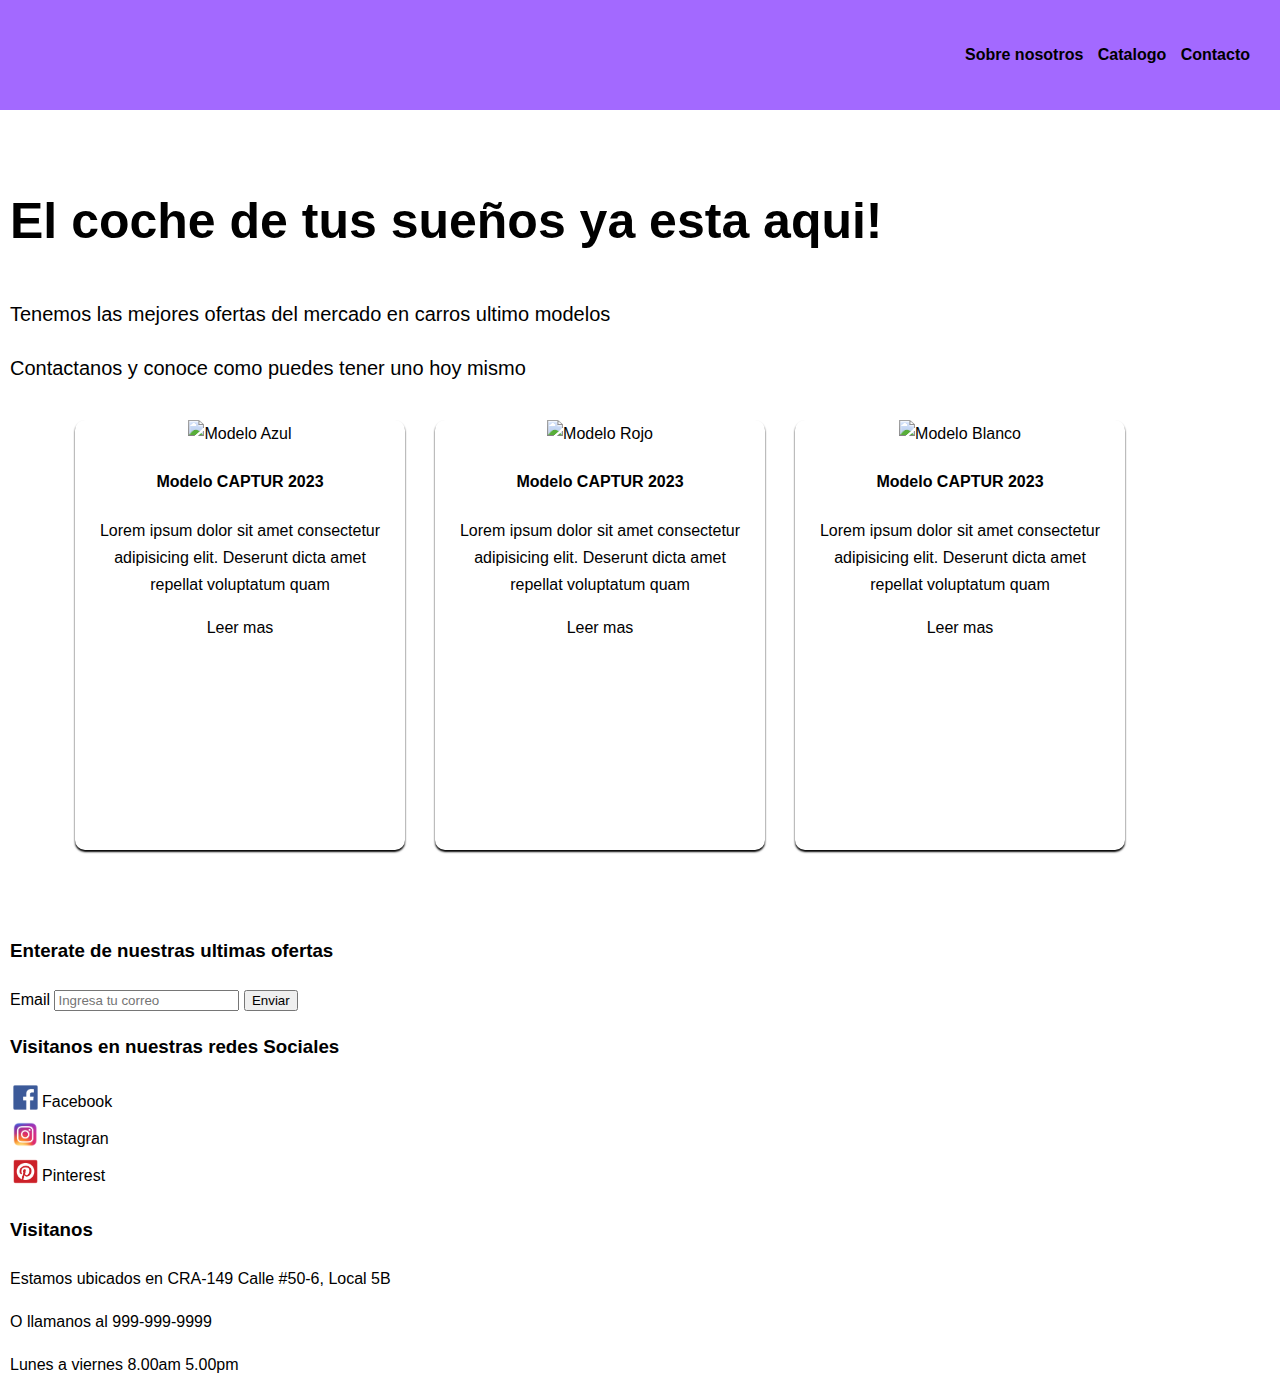
==== index.html @ 90269baa "We start 1" ====
<!DOCTYPE html>
<html lang="es">
<head>
    <meta charset="UTF-8">
    <meta http-equiv="X-UA-Compatible" content="IE=edge">
    <meta name="viewport" content="width=device-width, initial-scale=1.0">
    <link rel="stylesheet" href="/assets/stilo.css">
    <title>CARROS 2023</title>
</head>
<body>
    <header>
        <a href="#" class="logo">
            <img src="https://logodownload.org/wp-content/uploads/2014/09/renault-logo-6.png" alt="">
        </a>
        <nav>
            <a href="" class="nav-link">Sobre nosotros</a>
            <a href="" class="nav-link">Catalogo</a>
            <a href="" class="nav-link">Contacto</a>
        </nav>
    </header>
    <div>
        <div class="Jumbotron">
            <h1>El coche de tus sueños ya esta aqui!</h1>
            <p>Tenemos las mejores ofertas del mercado en carros ultimo modelos</p>
            <p>Contactanos y conoce como puedes tener uno hoy mismo</p>
        </div>
        <div class="container">
            <div class="card">
                <img src="https://imgs.search.brave.com/Fhwbzzg_jPn12jvJW_C_zWIFsVJdFpbfaa1nZNMuF1A/rs:fit:844:225:1/g:ce/aHR0cHM6Ly90c2Uz/Lm1tLmJpbmcubmV0/L3RoP2lkPU9JUC41/WHFCQlFRa0VsUEQ4/XzFUbEVPUU9BSGFF/SyZwaWQ9QXBp" alt="Modelo Azul">
                <h4>Modelo CAPTUR 2023</h4>
                <p>Lorem ipsum dolor sit amet consectetur adipisicing elit. Deserunt dicta amet repellat voluptatum quam </p>
                <a href="#">Leer mas</a>
            </div>
            <div class="card">
                <img src="https://imgs.search.brave.com/QuBfAnqjZ-jCu3-WsOW8sxrEJIlVvD63_Arb2ffxOoQ/rs:fit:711:225:1/g:ce/aHR0cHM6Ly90c2Ux/Lm1tLmJpbmcubmV0/L3RoP2lkPU9JUC42/WjZIOWh6VFVadGVJ/NUhCZDRnU1ZBSGFF/OCZwaWQ9QXBp" alt="Modelo Rojo">
                <h4>Modelo CAPTUR 2023</h4>
                <p>Lorem ipsum dolor sit amet consectetur adipisicing elit. Deserunt dicta amet repellat voluptatum quam </p>
                <a href="#">Leer mas</a>
            </div>
            <div class="card">
                <img src="https://imgs.search.brave.com/Hg19is0LRWfo1hspBBGf2E2bz3eRuUCHX1Y_lHNY4q0/rs:fit:713:225:1/g:ce/aHR0cHM6Ly90c2Uz/Lm1tLmJpbmcubmV0/L3RoP2lkPU9JUC5D/TDdYdWI5VkhEdklV/b1A3X3RHQ2NRSGFF/NyZwaWQ9QXBp" alt="Modelo Blanco">
                <h4>Modelo CAPTUR 2023</h4>
                <p>Lorem ipsum dolor sit amet consectetur adipisicing elit. Deserunt dicta amet repellat voluptatum quam </p>
                <a href="#">Leer mas</a>
            </div>
        </div>
        <div class="adicional">
            <h3><p>Enterate de nuestras ultimas ofertas</p></h3>
            <form action=""></form>
            <label for="Email">Email</label>
            <input type="email" placeholder="Ingresa tu correo">
            <input type="submit" value="Enviar">
        </div>
</body>
<Footer>
    <h3><p>Visitanos en nuestras redes Sociales</p></h3>
    <table>
        <tr>
            <td><img class="logo1" src="/assets/imagenes/facebook.png" alt="logo"></td>
            <td><a href="#">Facebook</a></td>
        </tr>
        <tr>
            <td><img class="logo1" src="/assets/imagenes/instagram.png" alt="logo"></td>
            <td><a href="#">Instagran</a></td>
        </tr>
        <tr>
            <td><img class="logo1" src="/assets/imagenes/pinterest.png" alt="logo"></td>
            <td><a href="#">Pinterest</a></td>
        </tr>
    </table>
    <h3><p class="ubicacion_1"> Visitanos</p></h3>
    <p>Estamos ubicados en CRA-149 Calle #50-6, Local 5B</p>
    <p>O llamanos al 999-999-9999</p>
    <div class="horario">
        <th>Lunes a viernes</th>
        <tr>8.00am 5.00pm</tr>
    </div>
</Footer>
</html>
---- assets/stilo.css ----
html, body {
    margin: 0;
    padding:0;
}

body {
    width: 100%;
    height: 100%;
    font-family: 'Gill Sans', 'Gill Sans MT', Calibri, 'Trebuchet MS', sans-serif;
    line-height: 1.7;
    background-color: #ffffff93;
}

header {
    display: flex;
    justify-content: space-between;
    min-height: 70px;
    background-color: #6200ff96;
    padding: 20px;
    align-items: center;
    margin: 0px 0px 25px 0px;
}

a{
    text-decoration: none; color: rgb(0, 0, 0);
}

.logo{
    display: flex;
    align-items: center;
}

.logo img {
    height: 50px;
    margin: right;
}

nav a {
    font-weight: 600;
    padding-right: 10px;
}

a:hover {
    color:rgb(3, 38, 235)
}

.Jumbotron{
    width: 1200px;
    height: 150px;
    padding: 10px;
    margin: 0px 0px 50px 0px;
}

.Jumbotron h1 {
    font-size: 50px;

}

.Jumbotron p {
    font-size: 20px;
}

.container{
    width: 100%;
    max-width: 1200px;
    height: 430px;
    display:flex;
    flex-wrap: wrap;
    justify-content: center;
    margin:100px 0px 50px 0px;
}

.container .card{
    width: 330px;
    height: 430px;
    border-radius: 10px;
    box-shadow: 0 2px 2px rgba(0,0,0,5);
    overflow: hidden;
    margin: 15px;
    text-align: center;
    transition: all 0.25;
}
.container.card:hover{
    transform: translatey(-15px);
    box-shadow: 0 12px 16px rgba(0, 0, 0, 2);
}

.container .card img{
    width: 330px;
    height: 220px;
}

.container .card h4{
    font-weight: 600;
}

.container .card p{
    padding: 0 1rem;
    font-size: 16px;
    font-weight: 300;
}

.container .card a{
    font-size: 500;
}

/*.blog {
    display: flex;
    width: 15px;
    height: 15px;
    align-items: center;
    padding: 15px;
    margin: 100px 10px 100px 10px;
}*/

.adicional{
    margin: 100px 0 0 10px;
    justify-content: center;
    align-items: center;
    border-radius: 10px;
}

footer {
    align-items: center;
    margin: 10px;
}

@media (max-width:700px){
    header {
        flex-direction: column;
    }
    nav {
        padding: 10px 0px;
    }
}
.logo1 {
    width: 25px;
}
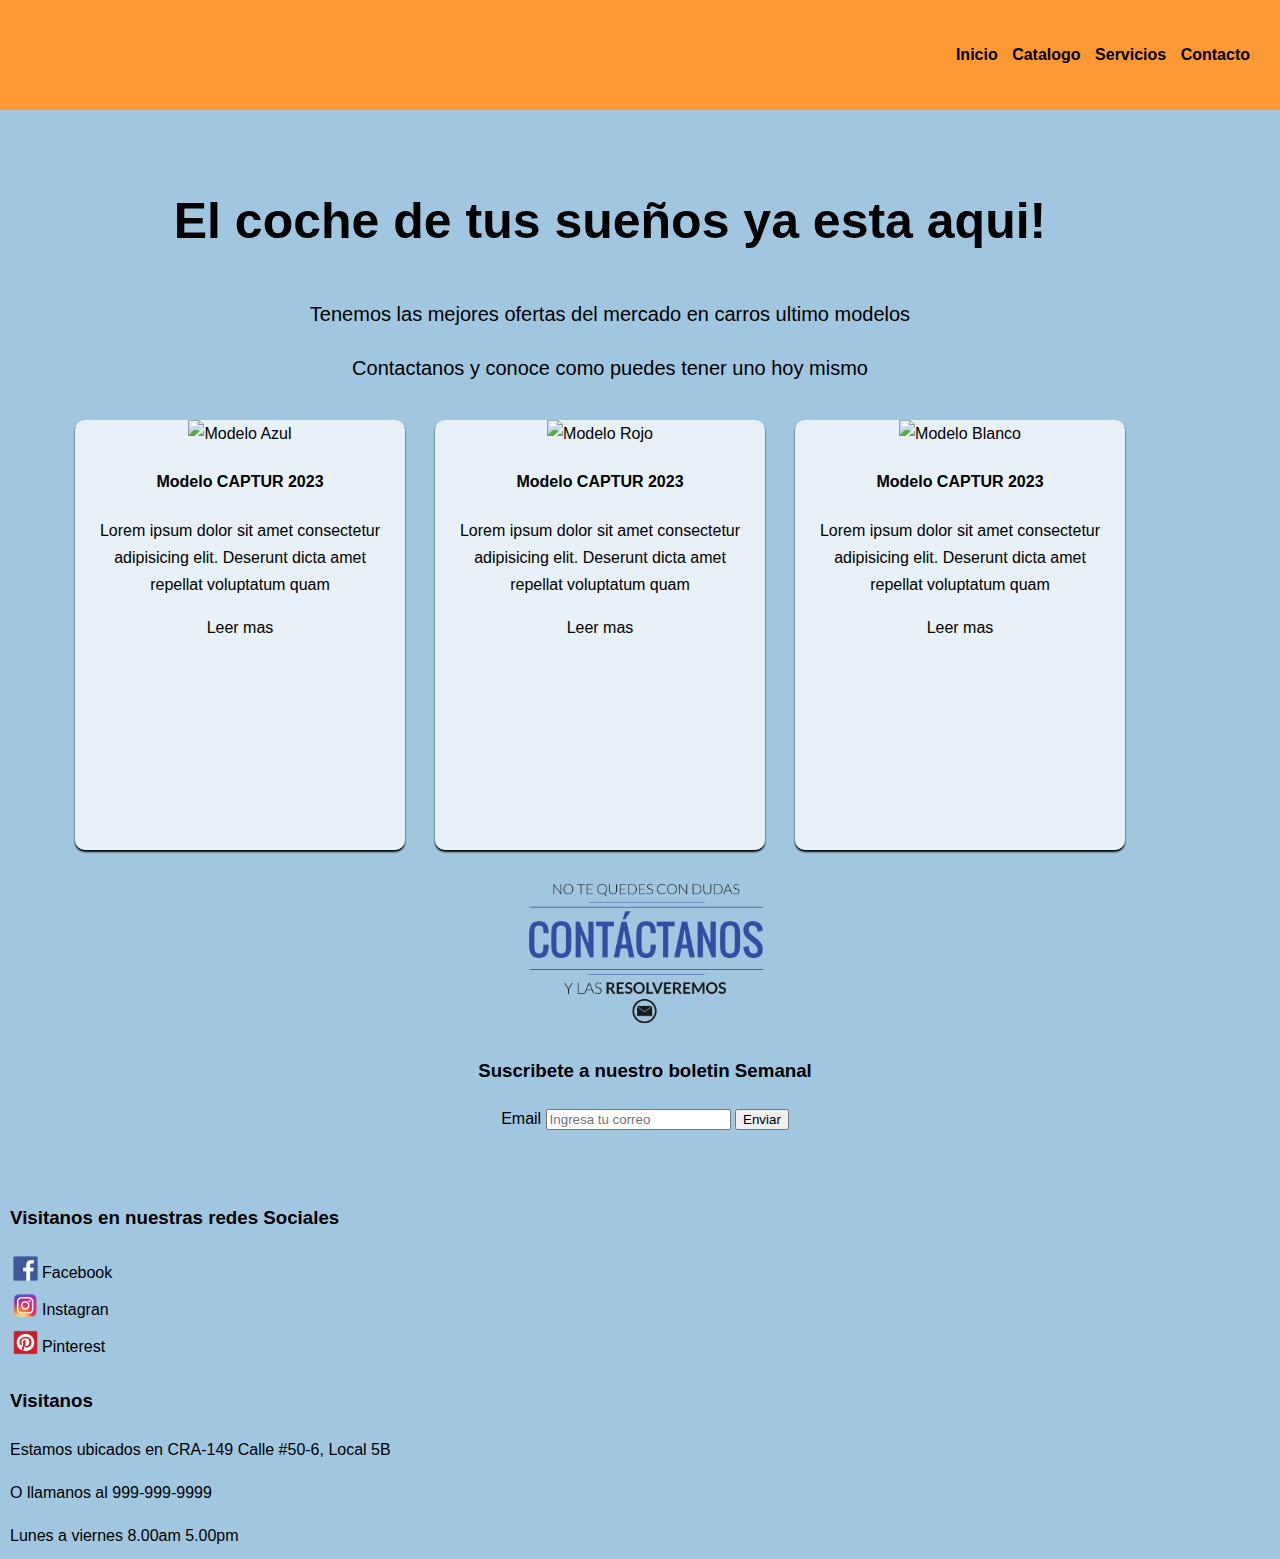
==== commit 7dbdb940: "stilo de fondo" ====
--- a/index.html
+++ b/index.html
@@ -4,7 +4,8 @@
     <meta charset="UTF-8">
     <meta http-equiv="X-UA-Compatible" content="IE=edge">
     <meta name="viewport" content="width=device-width, initial-scale=1.0">
-    <link rel="stylesheet" href="/assets/stilo.css">
+    <link rel="stylesheet" href="/css/stilo.css">
+    <link rel="stylesheet" href="/css/fondos.css">
     <title>CARROS 2023</title>
 </head>
 <body>
@@ -13,9 +14,10 @@
             <img src="https://logodownload.org/wp-content/uploads/2014/09/renault-logo-6.png" alt="">
         </a>
         <nav>
-            <a href="" class="nav-link">Sobre nosotros</a>
-            <a href="" class="nav-link">Catalogo</a>
-            <a href="" class="nav-link">Contacto</a>
+            <a href="/index.html" class="nav-link">Inicio</a>
+            <a href="#" class="nav-link">Catalogo</a>
+            <a href="#" class="nav-link">Servicios</a>
+            <a href="/html/contact.html" class="nav-link">Contacto</a>
         </nav>
     </header>
     <div>
@@ -45,11 +47,15 @@
             </div>
         </div>
         <div class="adicional">
-            <h3><p>Enterate de nuestras ultimas ofertas</p></h3>
-            <form action=""></form>
-            <label for="Email">Email</label>
-            <input type="email" placeholder="Ingresa tu correo">
-            <input type="submit" value="Enviar">
+            <div>
+                <img src="/assets/imagenes/contactanos.png" alt="">
+            </div>
+            <div><h3><p>Suscribete a nuestro boletin Semanal</p></h3>
+                <form action=""></form>
+                <label for="Email">Email</label>
+                <input type="email" placeholder="Ingresa tu correo">
+                <button>Enviar</button>
+            </div>
         </div>
 </body>
 <Footer>
--- a/css/stilo.css
+++ b/css/stilo.css
@@ -0,0 +1,138 @@
+html, body {
+    margin: 0;
+    padding:0;
+}
+
+body {
+    width: 100%;
+    height: 100%;
+    font-family:Verdana, Geneva, Tahoma, sans-serif ;
+    line-height: 1.7;
+}
+
+header {
+    display: flex;
+    justify-content: space-between;
+    min-height: 70px;
+    background-color: #FF9933;
+    padding: 20px;
+    align-items: center;
+    margin: 0px 0px 25px 0px;
+}
+
+a{
+    text-decoration: none; color: rgb(0, 0, 0);
+}
+
+.logo{
+    display: flex;
+    align-items: center;
+}
+
+.logo img {
+    height: 50px;
+    margin: right;
+}
+
+nav a {
+    font-weight: 600;
+    padding-right: 10px;
+}
+
+a:hover {
+    color:rgb(3, 38, 235)
+}
+
+.Jumbotron{
+    width: 1200px;
+    height: 150px;
+    padding: 10px;
+    margin: 0px 0px 50px 0px;
+    text-align: center;
+}
+
+.Jumbotron h1 {
+    font-size: 50px;
+}
+
+.Jumbotron p {
+    font-size: 20px;
+}
+
+.container{
+    width: 100%;
+    max-width: 1200px;
+    height: 400px;
+    display:flex;
+    flex-wrap: wrap;
+    justify-content: center;
+    margin:100px 0px 50px 0px;
+}
+
+.container .card{
+    width: 330px;
+    height: 430px;
+    border-radius: 10px;
+    box-shadow: 0 2px 2px rgba(0,0,0,5);
+    overflow: hidden;
+    margin: 15px;
+    text-align: center;
+    transition: all 0.25;
+    background-color: rgba(255, 255, 255, 0.74);
+}
+.container.card:hover{
+    transform: translatey(-15px);
+    box-shadow: 0 12px 16px rgba(0, 0, 0, 2);
+}
+
+.container .card img{
+    width: 330px;
+    height: 220px;
+}
+
+.container .card h4{
+    font-weight: 600;
+}
+
+.container .card p{
+    padding: 0 1rem;
+    font-size: 16px;
+    font-weight: 300;
+}
+
+.container .card a{
+    font-size: 500;
+}
+
+.adicional{
+    margin: 70px 0 70px 10px;
+    justify-content: center;
+    align-items: center;
+    border-radius: 10px;
+    text-align: center;
+    border-radius: 50px;
+}
+
+.adicional img {
+    align-items: right;
+    width: 250px;
+
+}
+
+footer {
+    align-items: center;
+    margin: 10px;
+}
+
+@media (max-width:700px){
+    header {
+        flex-direction: column;
+    }
+    nav {
+        padding: 10px 0px;
+    }
+}
+.logo1 {
+    width: 25px;
+}
+
--- a/css/fondos.css
+++ b/css/fondos.css
@@ -0,0 +1,3 @@
+body {
+    background-color: #A1C7E0;
+}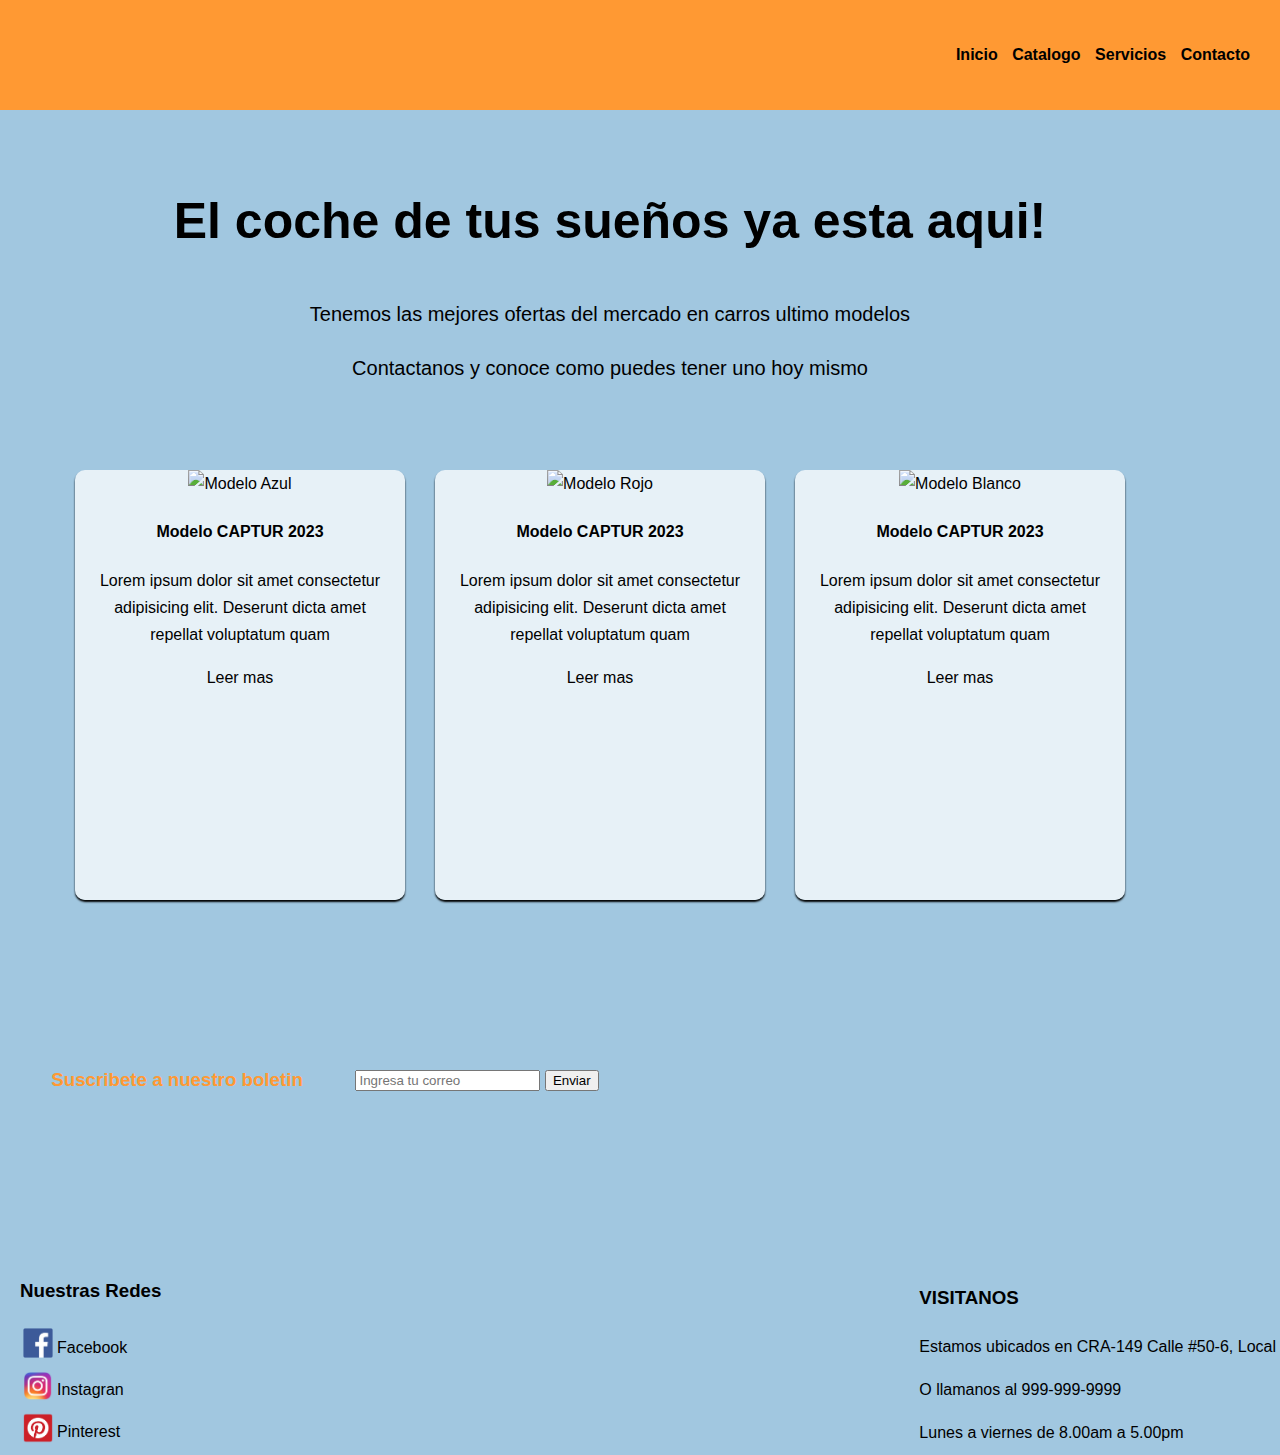
==== commit 83077d6e: "Contact page" ====
--- a/index.html
+++ b/index.html
@@ -1,85 +1,95 @@
 <!DOCTYPE html>
 <html lang="es">
-<head>
-    <meta charset="UTF-8">
-    <meta http-equiv="X-UA-Compatible" content="IE=edge">
-    <meta name="viewport" content="width=device-width, initial-scale=1.0">
-    <link rel="stylesheet" href="/css/stilo.css">
-    <link rel="stylesheet" href="/css/fondos.css">
-    <title>CARROS 2023</title>
-</head>
-<body>
-    <header>
-        <a href="#" class="logo">
-            <img src="https://logodownload.org/wp-content/uploads/2014/09/renault-logo-6.png" alt="">
-        </a>
-        <nav>
-            <a href="/index.html" class="nav-link">Inicio</a>
-            <a href="#" class="nav-link">Catalogo</a>
-            <a href="#" class="nav-link">Servicios</a>
-            <a href="/html/contact.html" class="nav-link">Contacto</a>
-        </nav>
-    </header>
-    <div>
-        <div class="Jumbotron">
-            <h1>El coche de tus sueños ya esta aqui!</h1>
-            <p>Tenemos las mejores ofertas del mercado en carros ultimo modelos</p>
-            <p>Contactanos y conoce como puedes tener uno hoy mismo</p>
+    <head>
+        <meta charset="UTF-8">
+        <meta http-equiv="X-UA-Compatible" content="IE=edge">
+        <meta name="viewport" content="width=device-width, initial-scale=1.0">
+        <link rel="stylesheet" href="/css/stilo.css">
+        <link rel="stylesheet" href="/css/fondos.css">
+        <title>CARROS 2023</title>
+    </head>
+    <body>
+        <header>
+            <a href="#" class="logo">
+                <img src="https://logodownload.org/wp-content/uploads/2014/09/renault-logo-6.png" alt="">
+            </a>
+            <nav>
+                <a href="/index.html" class="nav-link">Inicio</a>
+                <a href="#" class="nav-link">Catalogo</a>
+                <a href="#" class="nav-link">Servicios</a>
+                <a href="/html/contact.html" class="nav-link">Contacto</a>
+            </nav>
+        </header>
+        <section id="jumbotron">
+            <div class="Jumbotron">
+                <h1>El coche de tus sueños ya esta aqui!</h1>
+                <p>Tenemos las mejores ofertas del mercado en carros ultimo modelos</p>
+                <p>Contactanos y conoce como puedes tener uno hoy mismo</p>
+            </div>
+        </section>
+        <section id="productos">
+            <div class="container">
+                <div class="card">
+                    <img src="https://imgs.search.brave.com/Fhwbzzg_jPn12jvJW_C_zWIFsVJdFpbfaa1nZNMuF1A/rs:fit:844:225:1/g:ce/aHR0cHM6Ly90c2Uz/Lm1tLmJpbmcubmV0/L3RoP2lkPU9JUC41/WHFCQlFRa0VsUEQ4/XzFUbEVPUU9BSGFF/SyZwaWQ9QXBp" alt="Modelo Azul">
+                    <h4>Modelo CAPTUR 2023</h4>
+                    <p>Lorem ipsum dolor sit amet consectetur adipisicing elit. Deserunt dicta amet repellat voluptatum quam </p>
+                    <a href="#">Leer mas</a>
+                </div>
+                <div class="card">
+                    <img src="https://imgs.search.brave.com/QuBfAnqjZ-jCu3-WsOW8sxrEJIlVvD63_Arb2ffxOoQ/rs:fit:711:225:1/g:ce/aHR0cHM6Ly90c2Ux/Lm1tLmJpbmcubmV0/L3RoP2lkPU9JUC42/WjZIOWh6VFVadGVJ/NUhCZDRnU1ZBSGFF/OCZwaWQ9QXBp" alt="Modelo Rojo">
+                    <h4>Modelo CAPTUR 2023</h4>
+                    <p>Lorem ipsum dolor sit amet consectetur adipisicing elit. Deserunt dicta amet repellat voluptatum quam </p>
+                    <a href="#">Leer mas</a>
+                </div>
+                <div class="card">
+                    <img src="https://imgs.search.brave.com/Hg19is0LRWfo1hspBBGf2E2bz3eRuUCHX1Y_lHNY4q0/rs:fit:713:225:1/g:ce/aHR0cHM6Ly90c2Uz/Lm1tLmJpbmcubmV0/L3RoP2lkPU9JUC5D/TDdYdWI5VkhEdklV/b1A3X3RHQ2NRSGFF/NyZwaWQ9QXBp" alt="Modelo Blanco">
+                    <h4>Modelo CAPTUR 2023</h4>
+                    <p>Lorem ipsum dolor sit amet consectetur adipisicing elit. Deserunt dicta amet repellat voluptatum quam </p>
+                    <a href="#">Leer mas</a>
+                </div>
+            </div>
+        </section>
+        <section id="adicional-section" >
+            <div class="adicional">
+                <div class="adicional1">
+                    <h3><p>Suscribete a nuestro boletin</p></h3>
+                </div>
+                <form action="adicional2">
+                    <label for="Email"></label>
+                    <input type="email" placeholder="Ingresa tu correo">
+                    <button>Enviar</button>
+                </form>
+            </div>
+        </sectionsection->
+    </body>
+    <Footer>
+        <div>
+            <h3><p>Nuestras Redes </p></h3>
+            <table>
+                <tr>
+                    <td><img class="logo1" src="/assets/imagenes/facebook.png" alt="logo"></td>
+                    <td><a href="#">Facebook</a></td>
+                </tr>
+                <tr>
+                    <td><img class="logo1" src="/assets/imagenes/instagram.png" alt="logo"></td>
+                    <td><a href="#">Instagran</a></td>
+                </tr>
+                <tr>
+                    <td><img class="logo1" src="/assets/imagenes/pinterest.png" alt="logo"></td>
+                    <td><a href="#">Pinterest</a></td>
+                </tr>
+            </table>
         </div>
-        <div class="container">
-            <div class="card">
-                <img src="https://imgs.search.brave.com/Fhwbzzg_jPn12jvJW_C_zWIFsVJdFpbfaa1nZNMuF1A/rs:fit:844:225:1/g:ce/aHR0cHM6Ly90c2Uz/Lm1tLmJpbmcubmV0/L3RoP2lkPU9JUC41/WHFCQlFRa0VsUEQ4/XzFUbEVPUU9BSGFF/SyZwaWQ9QXBp" alt="Modelo Azul">
-                <h4>Modelo CAPTUR 2023</h4>
-                <p>Lorem ipsum dolor sit amet consectetur adipisicing elit. Deserunt dicta amet repellat voluptatum quam </p>
-                <a href="#">Leer mas</a>
-            </div>
-            <div class="card">
-                <img src="https://imgs.search.brave.com/QuBfAnqjZ-jCu3-WsOW8sxrEJIlVvD63_Arb2ffxOoQ/rs:fit:711:225:1/g:ce/aHR0cHM6Ly90c2Ux/Lm1tLmJpbmcubmV0/L3RoP2lkPU9JUC42/WjZIOWh6VFVadGVJ/NUhCZDRnU1ZBSGFF/OCZwaWQ9QXBp" alt="Modelo Rojo">
-                <h4>Modelo CAPTUR 2023</h4>
-                <p>Lorem ipsum dolor sit amet consectetur adipisicing elit. Deserunt dicta amet repellat voluptatum quam </p>
-                <a href="#">Leer mas</a>
-            </div>
-            <div class="card">
-                <img src="https://imgs.search.brave.com/Hg19is0LRWfo1hspBBGf2E2bz3eRuUCHX1Y_lHNY4q0/rs:fit:713:225:1/g:ce/aHR0cHM6Ly90c2Uz/Lm1tLmJpbmcubmV0/L3RoP2lkPU9JUC5D/TDdYdWI5VkhEdklV/b1A3X3RHQ2NRSGFF/NyZwaWQ9QXBp" alt="Modelo Blanco">
-                <h4>Modelo CAPTUR 2023</h4>
-                <p>Lorem ipsum dolor sit amet consectetur adipisicing elit. Deserunt dicta amet repellat voluptatum quam </p>
-                <a href="#">Leer mas</a>
+        <div>
+            <h3><p class="ubicacion_1"> VISITANOS</p></h3>
+            <p>Estamos ubicados en CRA-149 Calle #50-6, Local 5B</p>
+            <p>O llamanos al 999-999-9999</p>
+            <div class="horario">
+                <tr>
+                    <td>Lunes a viernes</td>
+                    <td>de 8.00am a 5.00pm</td>
+                </tr>
             </div>
         </div>
-        <div class="adicional">
-            <div>
-                <img src="/assets/imagenes/contactanos.png" alt="">
-            </div>
-            <div><h3><p>Suscribete a nuestro boletin Semanal</p></h3>
-                <form action=""></form>
-                <label for="Email">Email</label>
-                <input type="email" placeholder="Ingresa tu correo">
-                <button>Enviar</button>
-            </div>
-        </div>
-</body>
-<Footer>
-    <h3><p>Visitanos en nuestras redes Sociales</p></h3>
-    <table>
-        <tr>
-            <td><img class="logo1" src="/assets/imagenes/facebook.png" alt="logo"></td>
-            <td><a href="#">Facebook</a></td>
-        </tr>
-        <tr>
-            <td><img class="logo1" src="/assets/imagenes/instagram.png" alt="logo"></td>
-            <td><a href="#">Instagran</a></td>
-        </tr>
-        <tr>
-            <td><img class="logo1" src="/assets/imagenes/pinterest.png" alt="logo"></td>
-            <td><a href="#">Pinterest</a></td>
-        </tr>
-    </table>
-    <h3><p class="ubicacion_1"> Visitanos</p></h3>
-    <p>Estamos ubicados en CRA-149 Calle #50-6, Local 5B</p>
-    <p>O llamanos al 999-999-9999</p>
-    <div class="horario">
-        <th>Lunes a viernes</th>
-        <tr>8.00am 5.00pm</tr>
-    </div>
-</Footer>
+    </Footer>
 </html>--- a/css/stilo.css
+++ b/css/stilo.css
@@ -30,7 +30,7 @@
 }
 
 .logo img {
-    height: 50px;
+    height: 60px;
     margin: right;
 }
 
@@ -45,7 +45,7 @@
 
 .Jumbotron{
     width: 1200px;
-    height: 150px;
+    height: 200px;
     padding: 10px;
     margin: 0px 0px 50px 0px;
     text-align: center;
@@ -80,10 +80,6 @@
     transition: all 0.25;
     background-color: rgba(255, 255, 255, 0.74);
 }
-.container.card:hover{
-    transform: translatey(-15px);
-    box-shadow: 0 12px 16px rgba(0, 0, 0, 2);
-}
 
 .container .card img{
     width: 330px;
@@ -105,23 +101,83 @@
 }
 
 .adicional{
-    margin: 70px 0 70px 10px;
+    width: 600px;
+    height: 300px;
+    display: flex;
+    flex-wrap: wrap;
+    justify-content: space-around;
+    align-items: center;
+    padding: 25px;
+}
+
+.adicional1 {
+    color: #FF9933;
+    text-shadow: black;
+}
+
+.form {
+    display: flex;
+    flex-wrap: wrap;
     justify-content: center;
     align-items: center;
-    border-radius: 10px;
-    text-align: center;
-    border-radius: 50px;
+    box-sizing: border-box;
+    margin: auto;
+    width: 300px;
+    margin-bottom: 100px;
 }
 
-.adicional img {
-    align-items: right;
-    width: 250px;
+.form img {
+    display: flex;
+    justify-content: center;
+    width: 400px;
+    height: 100%; /*chequear*/
+    padding: 100px;
+}
 
+.form input {
+    width: 100%;
+}
+
+.control {
+    font-size: 18px;
+    padding: 7px;
+    color: #000000;
+    background-color: rgba(255, 255, 255, 0.74);
+    border-radius:4px, solid;
+    border: 1px;
+    margin-bottom: 10px;
+    font-family: Verdana, Geneva, Tahoma, sans-serif;
+}
+.control1 {
+    height: 100px;
+    text-align: top;
+    font-size: 18px;
+    padding: 7px;
+    color: #000000;
+    background-color: rgba(255, 255, 255, 0.74);
+    border-radius:4px, solid;
+    border: 1px;
+    margin-bottom: 10px;
+    font-family: Verdana, Geneva, Tahoma, sans-serif;
+}
+
+.enviar {
+    width: 100%;
+    height: 35px;
+    padding: 7px;
+    font-size: 15px;
+    text-align: center;
+    justify-items:  center;
 }
 
 footer {
+    display: flex;
+    flex-wrap:nowrap;
     align-items: center;
-    margin: 10px;
+    justify-content: space-between;
+    width: 100%;
+    height: 200px;
+    padding: 0 20px 0 20px;
 }
 
 @media (max-width:700px){
@@ -133,6 +189,9 @@
     }
 }
 .logo1 {
-    width: 25px;
+    width: 30px;
 }
 
+.formulario {
+    margin-top: 20px;
+}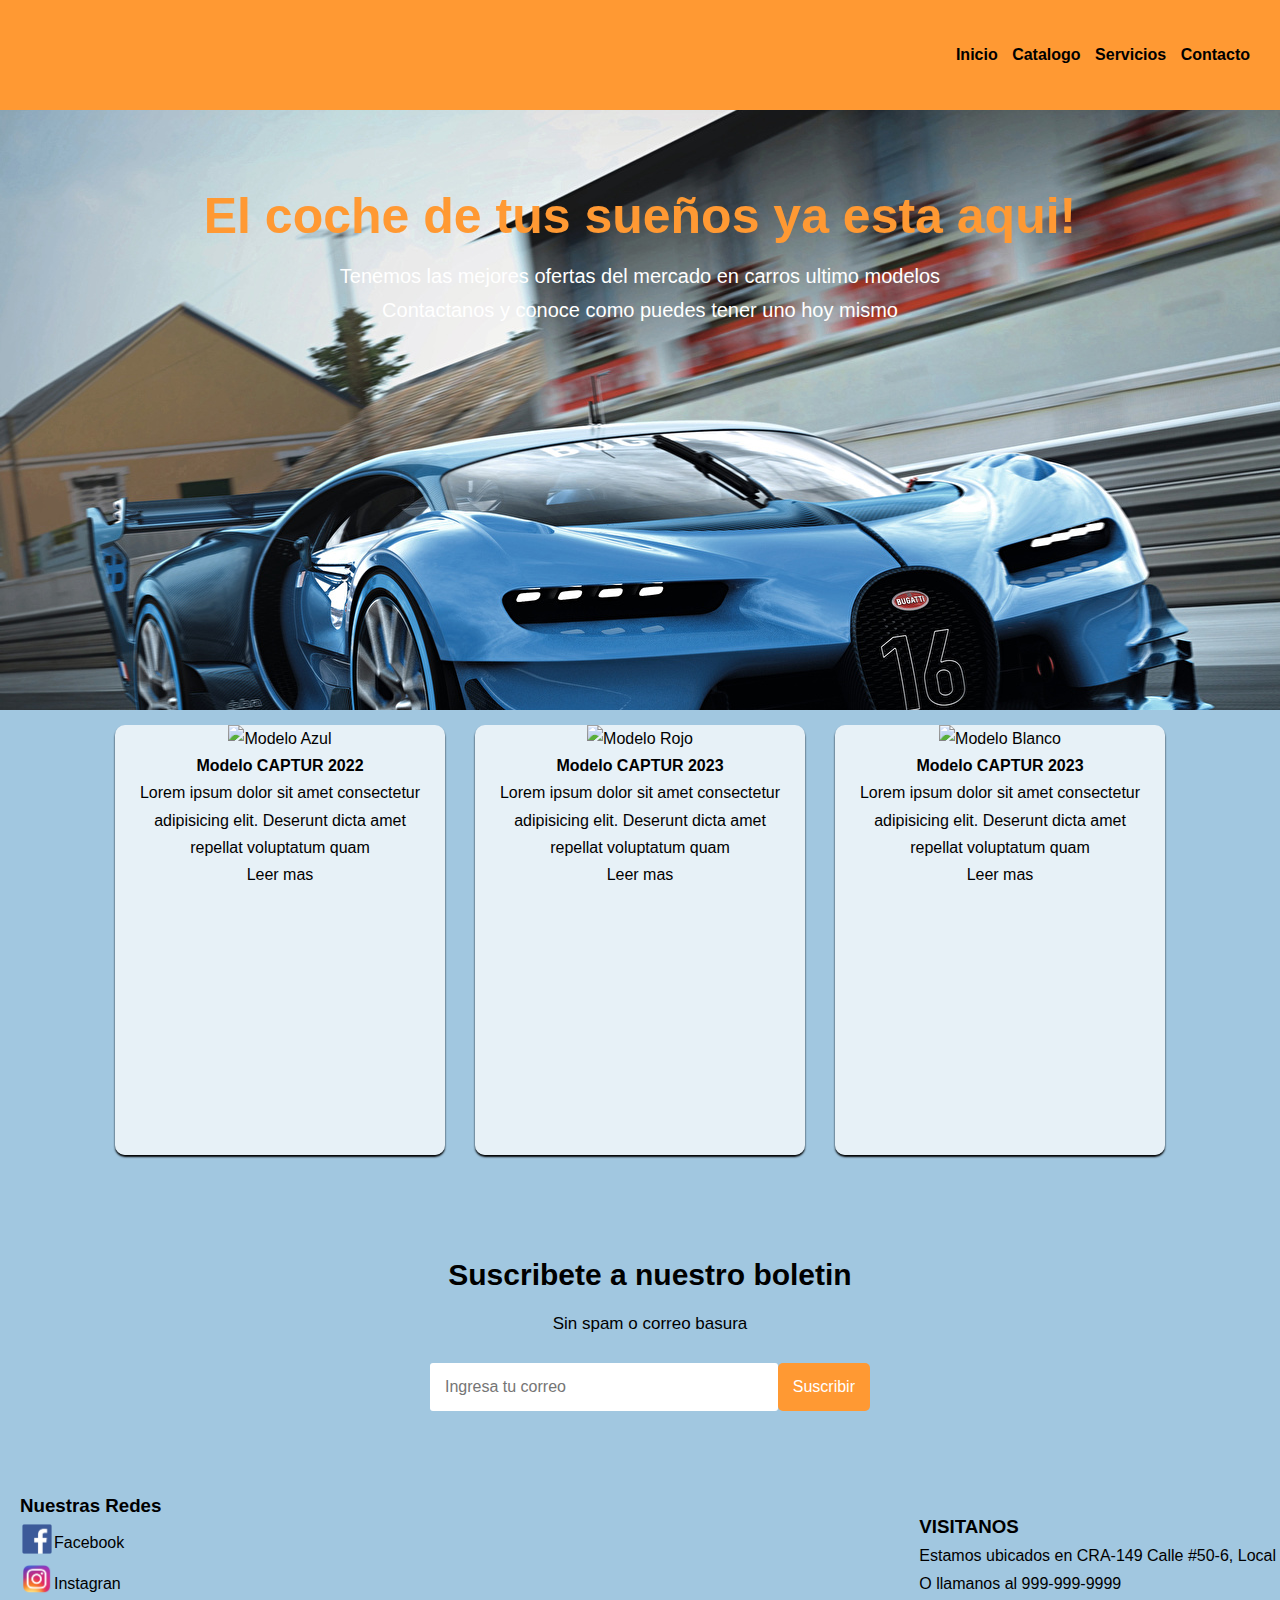
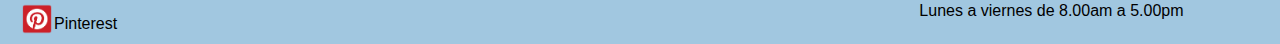
==== commit 385aafc2: "centralizado fix" ====
--- a/index.html
+++ b/index.html
@@ -31,7 +31,7 @@
             <div class="container">
                 <div class="card">
                     <img src="https://imgs.search.brave.com/Fhwbzzg_jPn12jvJW_C_zWIFsVJdFpbfaa1nZNMuF1A/rs:fit:844:225:1/g:ce/aHR0cHM6Ly90c2Uz/Lm1tLmJpbmcubmV0/L3RoP2lkPU9JUC41/WHFCQlFRa0VsUEQ4/XzFUbEVPUU9BSGFF/SyZwaWQ9QXBp" alt="Modelo Azul">
-                    <h4>Modelo CAPTUR 2023</h4>
+                    <h4>Modelo CAPTUR 2022</h4>
                     <p>Lorem ipsum dolor sit amet consectetur adipisicing elit. Deserunt dicta amet repellat voluptatum quam </p>
                     <a href="#">Leer mas</a>
                 </div>
@@ -49,18 +49,16 @@
                 </div>
             </div>
         </section>
-        <section id="adicional-section" >
-            <div class="adicional">
-                <div class="adicional1">
-                    <h3><p>Suscribete a nuestro boletin</p></h3>
-                </div>
-                <form action="adicional2">
-                    <label for="Email"></label>
-                    <input type="email" placeholder="Ingresa tu correo">
-                    <button>Enviar</button>
+        <div class="container-form">
+            <div class="container-sub">
+                <h2>Suscribete a nuestro boletin</h2>
+                <p>Sin spam o correo basura</p>
+                <form action="#">
+                    <input class="campo" type="email" placeholder="Ingresa tu correo">
+                    <input type="Submit" value="Suscribir" class="btn-sub">
                 </form>
             </div>
-        </sectionsection->
+        </div>
     </body>
     <Footer>
         <div>
--- a/css/stilo.css
+++ b/css/stilo.css
@@ -1,4 +1,4 @@
-html, body {
+* {
     margin: 0;
     padding:0;
 }
@@ -17,7 +17,6 @@
     background-color: #FF9933;
     padding: 20px;
     align-items: center;
-    margin: 0px 0px 25px 0px;
 }
 
 a{
@@ -44,29 +43,32 @@
 }
 
 .Jumbotron{
-    width: 1200px;
-    height: 200px;
-    padding: 10px;
-    margin: 0px 0px 50px 0px;
-    text-align: center;
+    width: 100%;
+    height: 600px;
+    text-align: center;
+    justify-content: center;
+    background-image: url(/assets/imagenes/jumbotron.jpg);
+    background-repeat: no-repeat;
+    overflow: hidden;
 }
 
 .Jumbotron h1 {
     font-size: 50px;
+    color: #FF9933;
+    margin-top: 4rem;
+
 }
 
 .Jumbotron p {
     font-size: 20px;
+    color: white;
 }
 
 .container{
     width: 100%;
-    max-width: 1200px;
-    height: 400px;
     display:flex;
     flex-wrap: wrap;
     justify-content: center;
-    margin:100px 0px 50px 0px;
 }
 
 .container .card{
@@ -100,84 +102,74 @@
     font-size: 500;
 }
 
-.adicional{
-    width: 600px;
+.container-form{
+    width: 100%;
     height: 300px;
     display: flex;
     flex-wrap: wrap;
-    justify-content: space-around;
-    align-items: center;
-    padding: 25px;
-}
-
-.adicional1 {
-    color: #FF9933;
-    text-shadow: black;
-}
-
-.form {
-    display: flex;
-    flex-wrap: wrap;
-    justify-content: center;
-    align-items: center;
-    box-sizing: border-box;
+    flex-direction: column;
+    align-items: center;
+    padding: 10px;
     margin: auto;
-    width: 300px;
-    margin-bottom: 100px;
-}
-
-.form img {
-    display: flex;
-    justify-content: center;
-    width: 400px;
-    height: 100%; /*chequear*/
-    padding: 100px;
-}
-
-.form input {
-    width: 100%;
-}
-
-.control {
-    font-size: 18px;
-    padding: 7px;
-    color: #000000;
-    background-color: rgba(255, 255, 255, 0.74);
-    border-radius:4px, solid;
-    border: 1px;
+    font-family: Verdana, Geneva, Tahoma, sans-serif;
+}
+
+.container-sub{
+    width: 100%;
+    height: 100%;
+    background-color:rgba(0,22,0,0,7);
+    display: flex;
+    justify-content: center;
+    align-items: center;
+    flex-direction: column;
+}
+
+.container-sub h2 {
+    color: #000000;
+    font-size: 30px;
     margin-bottom: 10px;
-    font-family: Verdana, Geneva, Tahoma, sans-serif;
-}
-.control1 {
-    height: 100px;
-    text-align: top;
-    font-size: 18px;
-    padding: 7px;
-    color: #000000;
-    background-color: rgba(255, 255, 255, 0.74);
-    border-radius:4px, solid;
-    border: 1px;
-    margin-bottom: 10px;
-    font-family: Verdana, Geneva, Tahoma, sans-serif;
-}
-
-.enviar {
-    width: 100%;
-    height: 35px;
-    padding: 7px;
-    font-size: 15px;
-    text-align: center;
-    justify-items:  center;
+}
+.container-sub p {
+    color: #000000;
+    font-size: 17px;
+    margin-bottom: 25px;
+    max-width: 500px;
+    text-align: center;
+}
+.container-sub form {
+    width: 100%;
+    max-width: 440px;
+    display: flex;
+}
+.campo{
+    width: 100%;
+    padding: 15px 15px;
+    font-size: 16px;
+    border: none;
+    border-radius: 3px;
+}
+.btn-sub{
+    border: none;
+    border-radius: 5px;
+    width: 100px;
+    padding: 15px 15px;
+    font-size: 16px;
+    background-color:#FF9933;
+    color:white;
+    cursor: pointer;
 }
 
 footer {
     display: flex;
-    flex-wrap:nowrap;
+    flex-wrap:wrap;
     align-items: center;
     justify-content: space-between;
     width: 100%;
-    height: 200px;
-    padding: 0 20px 0 20px;
+    padding: 0 20px;
+}
+
+.logo1 {
+    width: 30px;
 }
 
 @media (max-width:700px){
@@ -188,10 +180,57 @@
         padding: 10px 0px;
     }
 }
-.logo1 {
-    width: 30px;
-}
-
-.formulario {
-    margin-top: 20px;
+
+
+.form {
+    display: flex;
+    flex-wrap: wrap;
+    flex-direction: column;
+    justify-content: center;
+    align-items: center;
+    box-sizing: border-box;
+    width: 100%;
+}
+
+.form img {
+    display: flex;
+    justify-content: center;
+    width: 400px;
+    height: 100%; /*chequear*/
+    padding: 100px;
+}
+
+.form input {
+    width: 300px;
+}
+
+.control {
+    font-size: 18px;
+    padding: 7px;
+    color: #000000;
+    background-color: rgba(255, 255, 255, 0.74);
+    border-radius:4px, solid;
+    border: 1px;
+    font-family: Verdana, Geneva, Tahoma, sans-serif;
+}
+.comentario {
+    height: 100px;
+    text-align: top;
+    font-size: 18px;
+    padding: 7px;
+    color: #000000;
+    background-color: rgba(255, 255, 255, 0.74);
+    border-radius:4px, solid;
+    border: 1px;
+    font-family: Verdana, Geneva, Tahoma, sans-serif;
+}
+
+.enviar {
+    width: 314px;
+    height: 35px;
+    padding: 7px;
+    font-size: 15px;
+    text-align: center;
+    justify-items:  center;
+    margin-bottom: 50px;
 }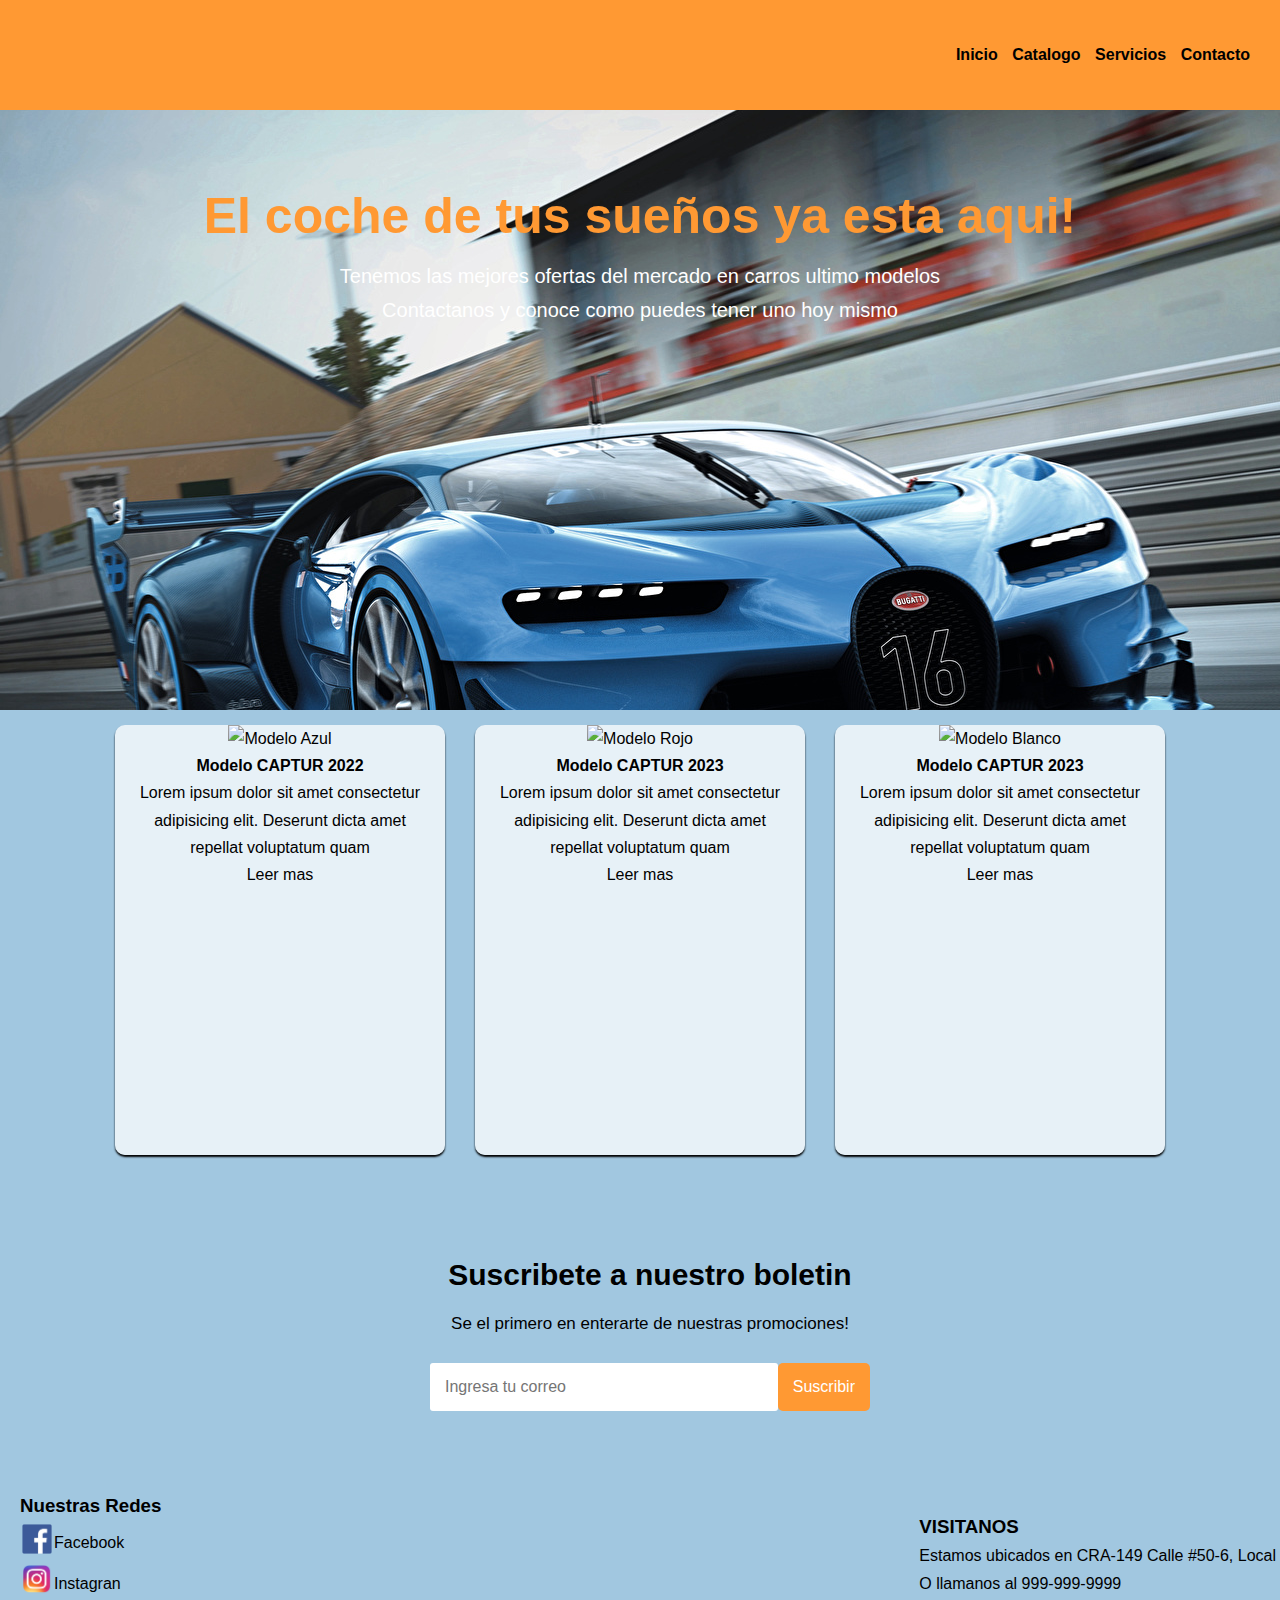
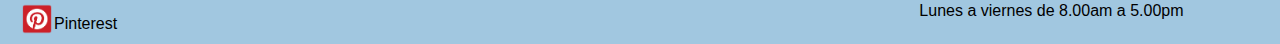
==== commit 46dc7fae: "10/01/2023 -aceptar cambios" ====
--- a/index.html
+++ b/index.html
@@ -52,7 +52,7 @@
         <div class="container-form">
             <div class="container-sub">
                 <h2>Suscribete a nuestro boletin</h2>
-                <p>Sin spam o correo basura</p>
+                <p>Se el primero en enterarte de nuestras promociones!</p>
                 <form action="#">
                     <input class="campo" type="email" placeholder="Ingresa tu correo">
                     <input type="Submit" value="Suscribir" class="btn-sub">
--- a/css/stilo.css
+++ b/css/stilo.css
@@ -181,7 +181,6 @@
     }
 }
 
-
 .form {
     display: flex;
     flex-wrap: wrap;
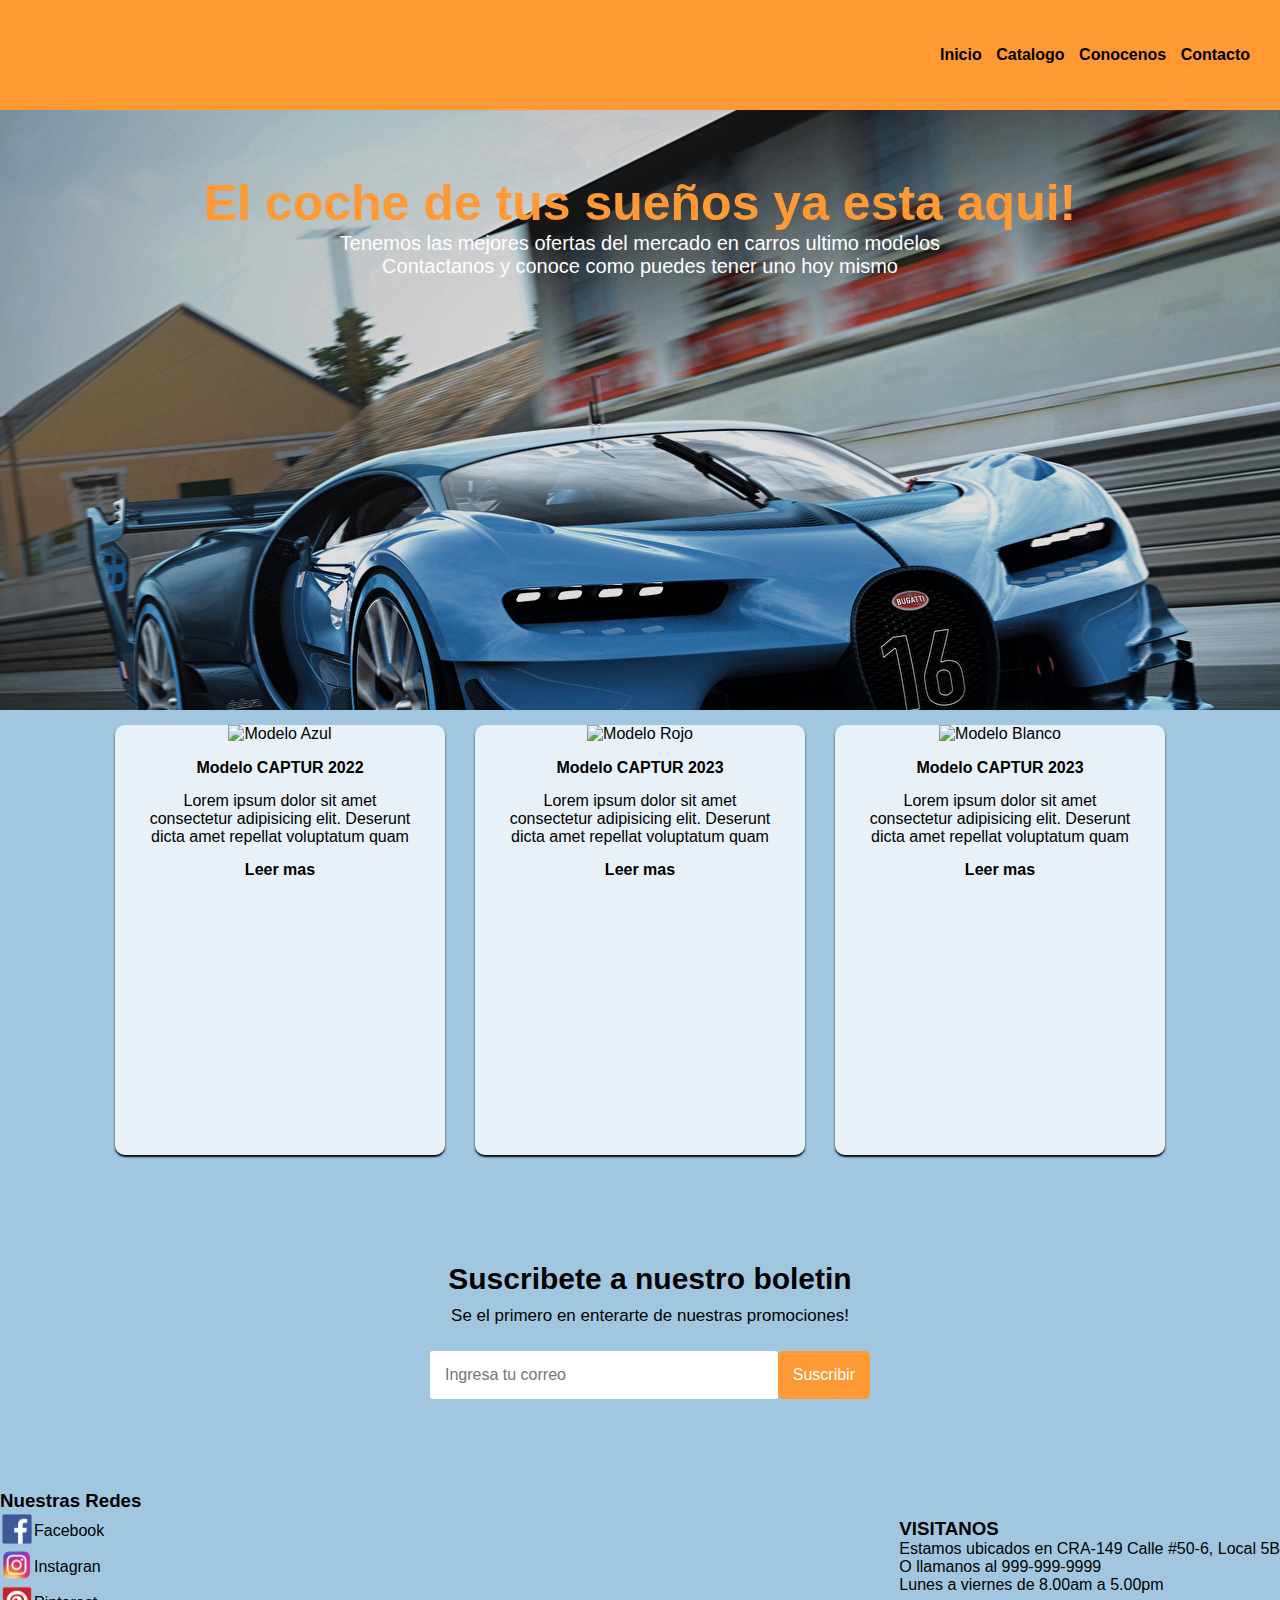
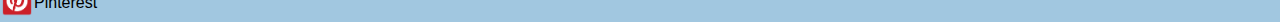
==== commit f4da2dbf: "Antes del media Query" ====
--- a/index.html
+++ b/index.html
@@ -15,16 +15,18 @@
             </a>
             <nav>
                 <a href="/index.html" class="nav-link">Inicio</a>
-                <a href="#" class="nav-link">Catalogo</a>
-                <a href="#" class="nav-link">Servicios</a>
+                <a href="/html/catalogo.html" class="nav-link">Catalogo</a>
+                <a href="/html/conocenos.html" class="nav-link">Conocenos</a>
                 <a href="/html/contact.html" class="nav-link">Contacto</a>
             </nav>
         </header>
-        <section id="jumbotron">
+        <section>
             <div class="Jumbotron">
-                <h1>El coche de tus sueños ya esta aqui!</h1>
-                <p>Tenemos las mejores ofertas del mercado en carros ultimo modelos</p>
-                <p>Contactanos y conoce como puedes tener uno hoy mismo</p>
+                <div class="jumbotron1">
+                    <h1>El coche de tus sueños ya esta aqui!</h1>
+                    <p>Tenemos las mejores ofertas del mercado en carros ultimo modelos</p>
+                    <p>Contactanos y conoce como puedes tener uno hoy mismo</p>
+                </div>
             </div>
         </section>
         <section id="productos">
@@ -33,19 +35,19 @@
                     <img src="https://imgs.search.brave.com/Fhwbzzg_jPn12jvJW_C_zWIFsVJdFpbfaa1nZNMuF1A/rs:fit:844:225:1/g:ce/aHR0cHM6Ly90c2Uz/Lm1tLmJpbmcubmV0/L3RoP2lkPU9JUC41/WHFCQlFRa0VsUEQ4/XzFUbEVPUU9BSGFF/SyZwaWQ9QXBp" alt="Modelo Azul">
                     <h4>Modelo CAPTUR 2022</h4>
                     <p>Lorem ipsum dolor sit amet consectetur adipisicing elit. Deserunt dicta amet repellat voluptatum quam </p>
-                    <a href="#">Leer mas</a>
+                    <a href="/html/catalogo.html"><strong>Leer mas</strong></a>
                 </div>
                 <div class="card">
                     <img src="https://imgs.search.brave.com/QuBfAnqjZ-jCu3-WsOW8sxrEJIlVvD63_Arb2ffxOoQ/rs:fit:711:225:1/g:ce/aHR0cHM6Ly90c2Ux/Lm1tLmJpbmcubmV0/L3RoP2lkPU9JUC42/WjZIOWh6VFVadGVJ/NUhCZDRnU1ZBSGFF/OCZwaWQ9QXBp" alt="Modelo Rojo">
                     <h4>Modelo CAPTUR 2023</h4>
                     <p>Lorem ipsum dolor sit amet consectetur adipisicing elit. Deserunt dicta amet repellat voluptatum quam </p>
-                    <a href="#">Leer mas</a>
+                    <a href="/html/catalogo.html"><strong>Leer mas</strong></a>
                 </div>
                 <div class="card">
                     <img src="https://imgs.search.brave.com/Hg19is0LRWfo1hspBBGf2E2bz3eRuUCHX1Y_lHNY4q0/rs:fit:713:225:1/g:ce/aHR0cHM6Ly90c2Uz/Lm1tLmJpbmcubmV0/L3RoP2lkPU9JUC5D/TDdYdWI5VkhEdklV/b1A3X3RHQ2NRSGFF/NyZwaWQ9QXBp" alt="Modelo Blanco">
                     <h4>Modelo CAPTUR 2023</h4>
                     <p>Lorem ipsum dolor sit amet consectetur adipisicing elit. Deserunt dicta amet repellat voluptatum quam </p>
-                    <a href="#">Leer mas</a>
+                    <a href="/html/catalogo.html"><strong>Leer mas</strong></a>
                 </div>
             </div>
         </section>
@@ -59,35 +61,35 @@
                 </form>
             </div>
         </div>
+        <Footer>
+            <div>
+                <h3><p>Nuestras Redes </p></h3>
+                <table>
+                    <tr>
+                        <td><img class="logo1" src="/assets/imagenes/facebook.png" alt="logo"></td>
+                        <td><a href="#">Facebook</a></td>
+                    </tr>
+                    <tr>
+                        <td><img class="logo1" src="/assets/imagenes/instagram.png" alt="logo"></td>
+                        <td><a href="#">Instagran</a></td>
+                    </tr>
+                    <tr>
+                        <td><img class="logo1" src="/assets/imagenes/pinterest.png" alt="logo"></td>
+                        <td><a href="#">Pinterest</a></td>
+                    </tr>
+                </table>
+            </div>
+            <div>
+                <h3><p class="ubicacion_1"> VISITANOS</p></h3>
+                <p>Estamos ubicados en CRA-149 Calle #50-6, Local 5B</p>
+                <p>O llamanos al 999-999-9999</p>
+                <div class="horario">
+                    <tr>
+                        <td>Lunes a viernes</td>
+                        <td>de 8.00am a 5.00pm</td>
+                    </tr>
+                </div>
+            </div>
+        </Footer>
     </body>
-    <Footer>
-        <div>
-            <h3><p>Nuestras Redes </p></h3>
-            <table>
-                <tr>
-                    <td><img class="logo1" src="/assets/imagenes/facebook.png" alt="logo"></td>
-                    <td><a href="#">Facebook</a></td>
-                </tr>
-                <tr>
-                    <td><img class="logo1" src="/assets/imagenes/instagram.png" alt="logo"></td>
-                    <td><a href="#">Instagran</a></td>
-                </tr>
-                <tr>
-                    <td><img class="logo1" src="/assets/imagenes/pinterest.png" alt="logo"></td>
-                    <td><a href="#">Pinterest</a></td>
-                </tr>
-            </table>
-        </div>
-        <div>
-            <h3><p class="ubicacion_1"> VISITANOS</p></h3>
-            <p>Estamos ubicados en CRA-149 Calle #50-6, Local 5B</p>
-            <p>O llamanos al 999-999-9999</p>
-            <div class="horario">
-                <tr>
-                    <td>Lunes a viernes</td>
-                    <td>de 8.00am a 5.00pm</td>
-                </tr>
-            </div>
-        </div>
-    </Footer>
 </html>--- a/css/stilo.css
+++ b/css/stilo.css
@@ -1,13 +1,12 @@
 * {
     margin: 0;
-    padding:0;
+    padding: 0;
 }
 
 body {
     width: 100%;
     height: 100%;
     font-family:Verdana, Geneva, Tahoma, sans-serif ;
-    line-height: 1.7;
 }
 
 header {
@@ -52,11 +51,16 @@
     overflow: hidden;
 }
 
+.jumbotron1 {
+    width: 100%;
+    height: 100%;
+    background-color: rgba(0, 0, 0, 0.13);
+}
+
 .Jumbotron h1 {
     font-size: 50px;
-    color: #FF9933;
-    margin-top: 4rem;
-
+    color:#FF9933;
+    padding-top: 4rem;
 }
 
 .Jumbotron p {
@@ -86,6 +90,7 @@
 .container .card img{
     width: 330px;
     height: 220px;
+    margin-bottom: 1rem;
 }
 
 .container .card h4{
@@ -96,6 +101,7 @@
     padding: 0 1rem;
     font-size: 16px;
     font-weight: 300;
+    margin: 15px;
 }
 
 .container .card a{
@@ -165,7 +171,6 @@
     align-items: center;
     justify-content: space-between;
     width: 100%;
-    padding: 0 20px;
 }
 
 .logo1 {
@@ -232,4 +237,58 @@
     text-align: center;
     justify-items:  center;
     margin-bottom: 50px;
-}+}
+.catalogo {
+    text-align: center;
+    margin: 50px;
+    color:#026E81;
+    border-radius: solid 1px;
+}
+.conocenos{
+    justify-content: center;
+    padding: 30px;
+    margin: 30px;
+    font-family: Verdana, Geneva, Tahoma, sans-serif;
+}
+
+.conocenos h1 {
+    color: #026E81;
+    text-align: center;
+    font-size: 30px;
+    margin-bottom: 15px;
+}
+
+.conocenos p{
+    text-align: center;
+    color:black;
+    margin:50px;
+}
+.objetivos ul li{
+    text-align: center;
+    list-style-type: none;
+}
+
+.politicas {
+    font-family: Verdana, Geneva, Tahoma, sans-serif;
+}
+
+.politicas h1 {
+    text-align:center;
+    font-size: 40px;
+    margin-top:15px;
+    margin-bottom: 30px;
+}
+
+.politicas h2{
+    color: black;
+    font-size: 30px;
+    margin-bottom: 15px;
+    text-align: start;
+    margin-left: 2rem;
+}
+
+.politicas p {
+    color: #000000;
+    margin-bottom: 15px;
+
+}
